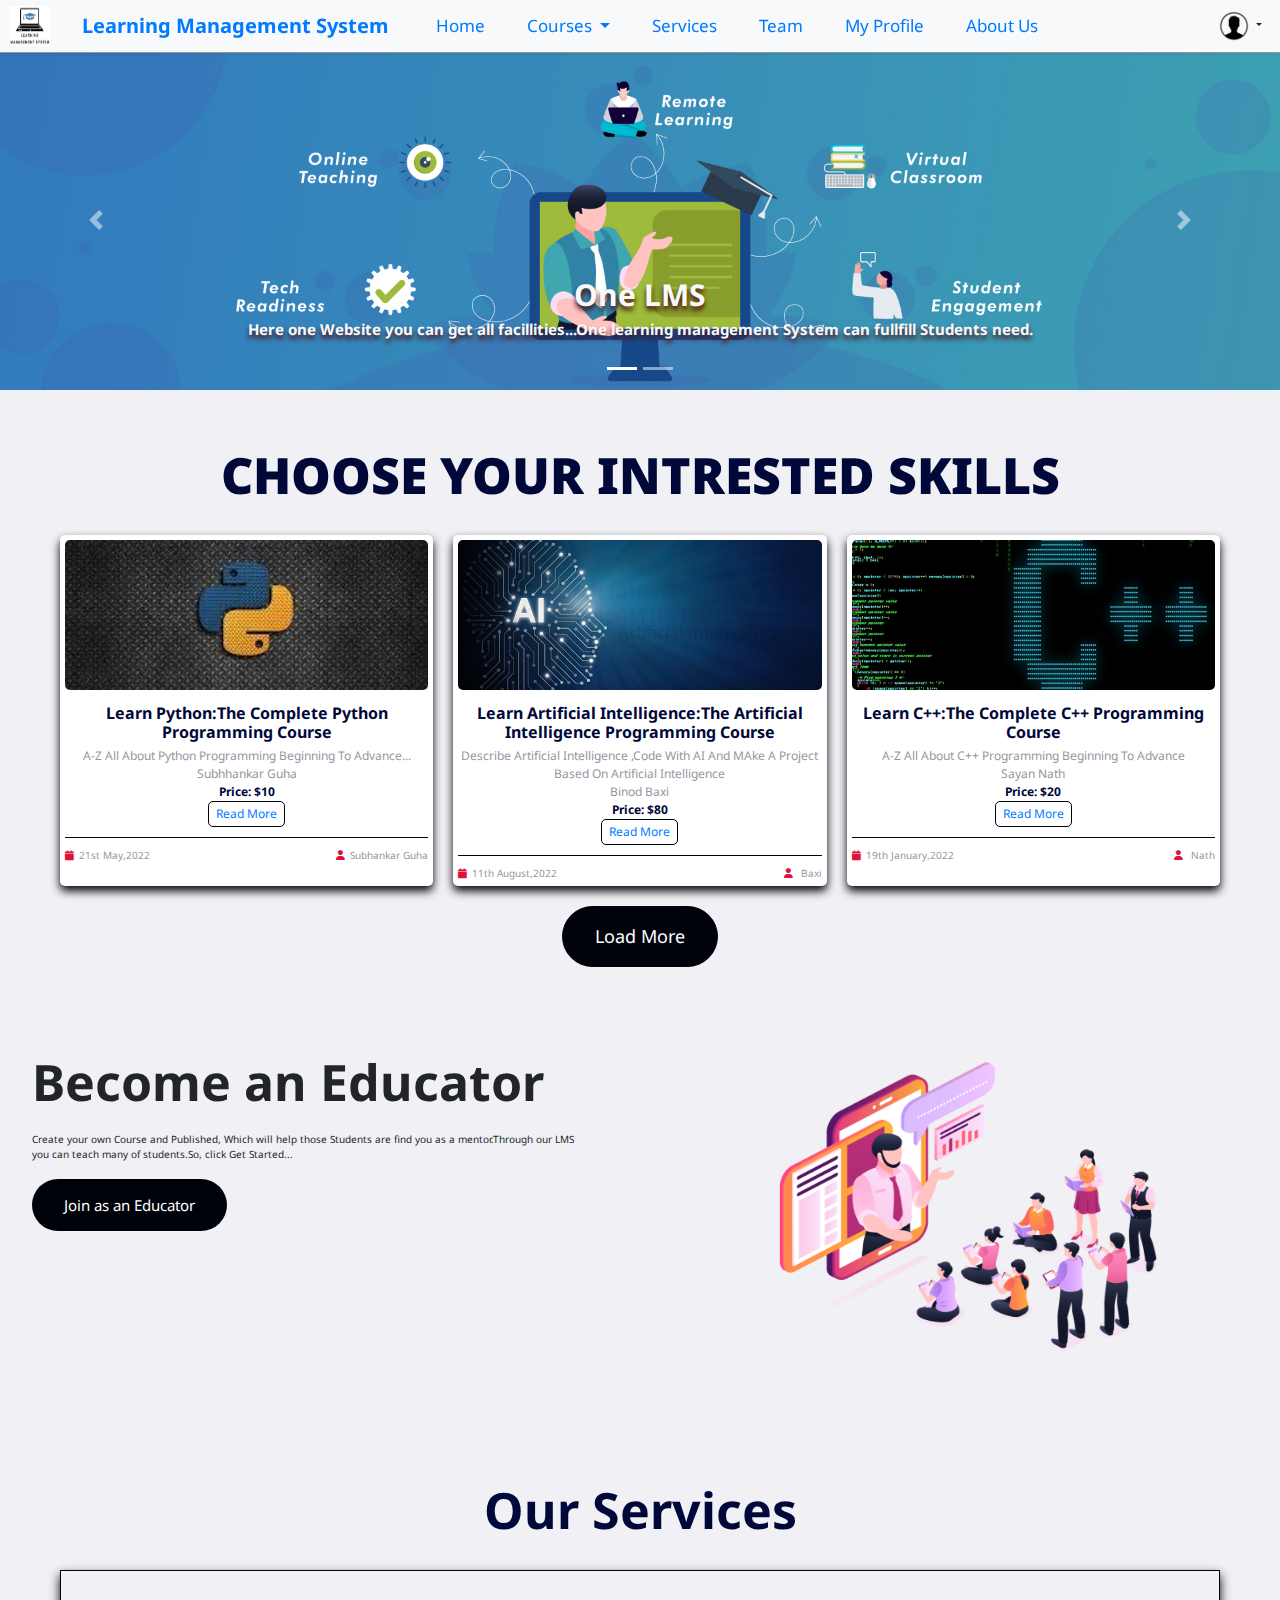
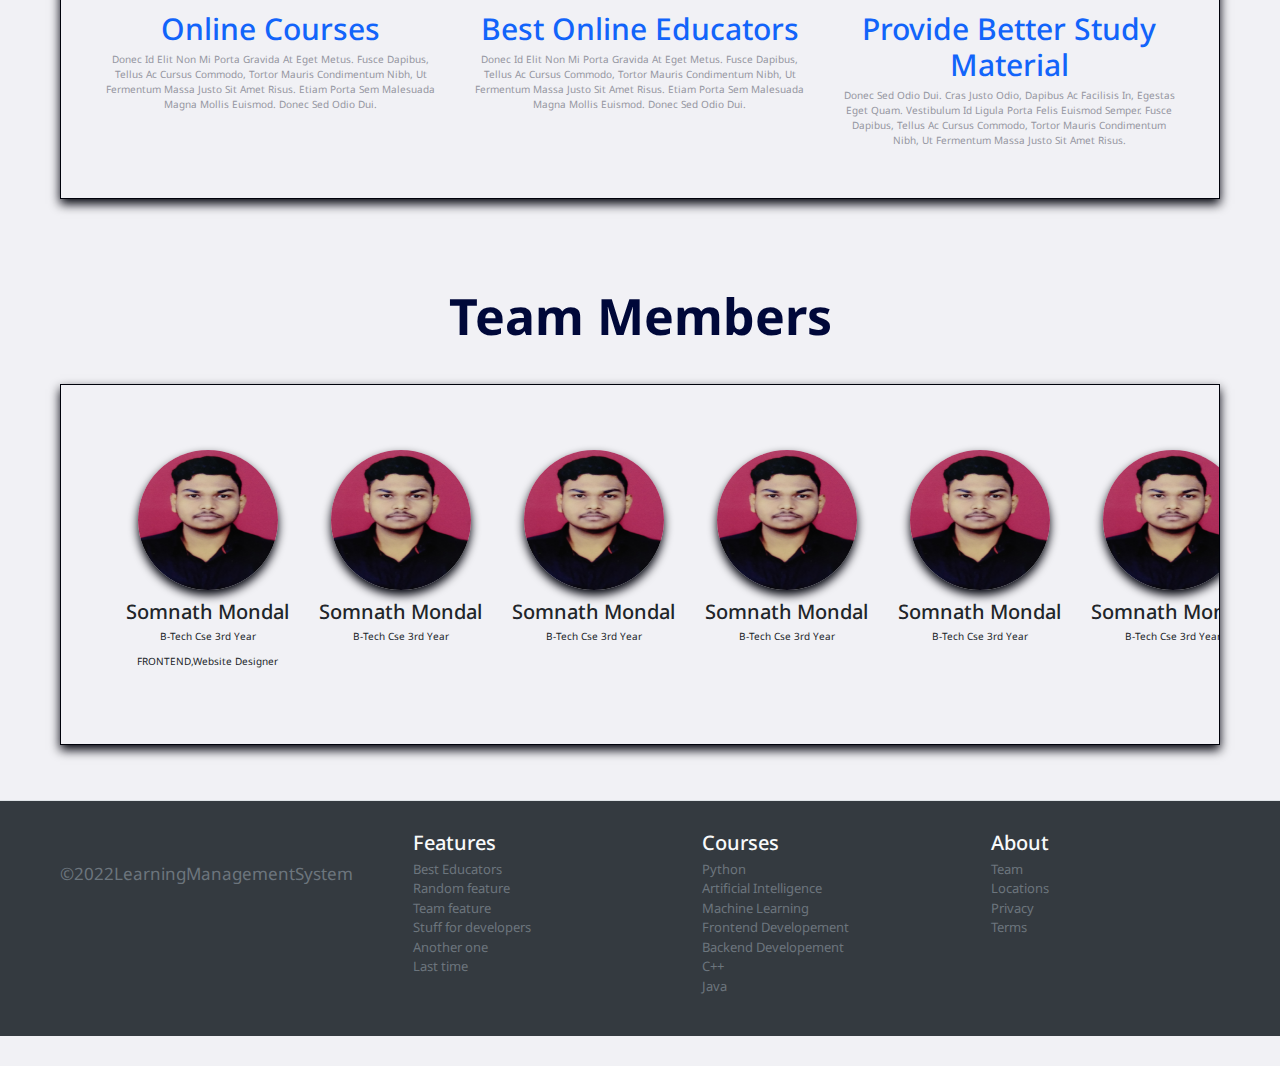
==== Index-H.html @ b43bc8c2 "commit" ====
<!doctype html>
<html lang="en">

<head>
  <!-- Required meta tags -->
  <meta charset="utf-8">
  <meta name="viewport" content="width=device-width, initial-scale=1, shrink-to-fit=no">

  <!-- Bootstrap CSS -->
  <link rel="stylesheet" href="https://cdn.jsdelivr.net/npm/bootstrap@4.4.1/dist/css/bootstrap.min.css"
    integrity="sha384-Vkoo8x4CGsO3+Hhxv8T/Q5PaXtkKtu6ug5TOeNV6gBiFeWPGFN9MuhOf23Q9Ifjh" crossorigin="anonymous">
  <!-- cdnjs font awesome -->
  <link rel="stylesheet" href="https://cdnjs.cloudflare.com/ajax/libs/font-awesome/6.1.2/css/all.min.css">

  <!-- CSS -->
  <link rel="stylesheet" href="CSS_HOME\Style-H.css">
  <title>Online Courses-Learn Everywere | Learning Management System</title>
</head>


<body>
  <header class="header">
    <nav class="navbar navbar-expand-md navbar-dark fixed-top bg-light shadow-sm">
      <img src="Image-H\Learning management system.jpg" alt="Refresh:(" width="40" height="40">
      <a class="navbar-brand text-primary" href="#"><b>Learning Management System</b></a>
      <button class="navbar-toggler collapsed " type="button" data-toggle="collapse" data-target="#navbarCollapse"
        aria-controls="navbarCollapse" aria-expanded="false" aria-label="Toggle navigation">
        <span class="navbar-toggler-icon bg-dark"></span>
      </button>
      <div class="navbar-collapse collapse" id="navbarCollapse">
        <ul class="navbar-nav mr-auto">
          <li class="nav-item ">
            <a class="nav-link text-primary" href="#">Home</a>
          </li>
          <li class="nav-item dropdown">
            <a class="nav-link dropdown-toggle text-primary" href="" id="navbarDropdown" role="button" data-toggle="dropdown" aria-haspopup="true" aria-expanded="false">
              Courses
            </a>
            <div class="dropdown-menu" aria-labelledby="navbarDropdown">
              <a class="dropdown-item" href="python.html">Python</a>
              <a class="dropdown-item" href="#">Artificial Intelligence</a>
              <a class="dropdown-item" href="#">Machine Learning</a>
              <a class="dropdown-item" href="css.html">Frontend Developement</a>
              <a class="dropdown-item" href="#">Backend Developement</a>
              <a class="dropdown-item" href="#">C++</a>
              <a class="dropdown-item" href="#">Java</a>
              <div class="dropdown-divider"></div>
              <a class="dropdown-item" href="#">Redirect Courses</a>
            </div>
          </li>
          <li class="nav-item">
            <a class="nav-link  text-primary" href="#section-service">Services</a>
          </li>
          <li class="nav-item">
            <a class="nav-link text-primary " href="#team">Team</a>
          </li>
          <li class="nav-item">
            <a class="nav-link  text-primary" href="profile.html" target="_blank" >My Profile</a>
          </li>
          <li class="nav-item">
            <a class="nav-link text-primary " href="#">About Us</a>
          </li>
        </ul>
        <div class="btn-group">
          <button type="button" class="btn  dropdown-toggle " data-toggle="dropdown" aria-haspopup="true"
            aria-expanded="false">
            <a class="btn btn-header" href="#" width="100%">
              <img src="Image-H\Person-circle1.png" alt="Refresh|:(" width="30" height="30">
            </a>
          </button>
          <div class="dropdown-menu dropdown-menu-right">
            <button class="dropdown-item" type="button">For Educators</button>
            <button class="dropdown-item" type="button">For Students</button>
          </div>
        </div>
      </div>
    </nav>
  </header>

  <!-- Main Section -->
  <main class="main">
    <div class="section-carousel">
      <div id="carouselExampleCaptions" class="carousel slide" data-ride="carousel">
        <ol class="carousel-indicators">
          <li data-target="#carouselExampleCaptions" data-slide-to="0" class="active"></li>
          <li data-target="#carouselExampleCaptions" data-slide-to="1"></li>
        </ol>
        <div class="carousel-inner">
          <div class="carousel-item active">
            <img src="Image-H\Carousel1.jpg" class="d-block w-100 h-15" alt="Refresh :(">
            <div class="carousel-caption d-none d-md-block text-light">
              <h2><b>One LMS</b></h2>
              <p>Here one Website you can get all facillities...One learning management System can fullfill Students
                need.</p>
            </div>
          </div>
          <div class="carousel-item">
            <img src="Image-H\carousel3.png" class="d-block w-100" alt="Refredsh :(">
            <div class="carousel-caption d-none d-md-block text-light">
              <h2><b>Accessible from Anywere</b></h2>
              <p> Teachers can teach classes with one or more students anywhere and anytime. They can interact with
                students and solve their problems instantly.</p>
            </div>
          </div>
        </div>
        <a class="carousel-control-prev" href="#carouselExampleCaptions" role="button" data-slide="prev">
          <span class="carousel-control-prev-icon" aria-hidden="true"></span>
          <span class="sr-only">Previous</span>
        </a>
        <a class="carousel-control-next" href="#carouselExampleCaptions" role="button" data-slide="next">
          <span class="carousel-control-next-icon" aria-hidden="true"></span>
          <span class="sr-only">Next</span>
        </a>
      </div>
    </div>

    <!-- Course selection -->
    <div class="container" id="Course">
      <h1 class="heading" ><b>CHOOSE YOUR INTRESTED SKILLS</b></h1>
      <div class="box-container">
        <div class="box">
          <div class="image">
            <img src="Image-H\Python programming.jfif" alt="Refresh :(">
          </div>
          <div class="content">
            <h3><b>Learn Python:The complete Python Programming Course</b></h3>
            <p>A-z all about Python Programming Beginning to Advance...</p>
            <p class="teacher">Subhhankar Guha</p>
            <p class="price">Price: $10</p>
            <a href="python.html"  class="btnC">Read More</a>
            <div class="icons">
              <span><i class="fas fa-calendar"></i>21st may,2022</span>
              <span><i class="fas fa-user"> </i>Subhankar Guha</span>
            </div>
          </div>
        </div>
        <div class="box">
          <div class="image">
            <img src="Image-H\AI programming.jpg" alt="Refresh :(">
          </div>
          <div class="content">
            <h3><b>Learn Artificial Intelligence:The Artificial Intelligence Programming Course</b></h3>
            <p>Describe Artificial Intelligence ,Code with AI and MAke a project based on Artificial Intelligence</p>
            <p>Binod Baxi</p>
            <p class="price">Price: $80</p>
            <a href="#" class="btnC">Read More</a>
            <div class="icons">
              <span><i class="fas fa-calendar"></i>11th August,2022</span>
              <span><i class="fas fa-user"></i> Baxi</span>
            </div>
          </div>
        </div>
        <div class="box">
          <div class="image">
            <img src="Image-H\c++ programming.jpg" alt="Refresh :(">
          </div>
          <div class="content">
            <h3><b>Learn C++:The complete C++ Programming Course</b></h3>
            <p>A-z all about C++ Programming Beginning to Advance</p>
            <p>Sayan Nath</p>
            <p class="price">Price: $20</p>
            <a href="html.html"  class="btnC">Read More</a>
            <div class="icons">
              <span><i class="fas fa-calendar"></i>19th January,2022</span>
              <span><i class="fas fa-user"></i> Nath</span>
            </div>
          </div>
        </div>
        <div class="box">
          <div class="image">
            <img src="Image-H\java Programming.jpg" alt="Refresh :(">
          </div>
          <div class="content">
            <h3><b>Learn Java:The complete Java Programming Course</b></h3>
            <p>All Covered Core Java to Advance Java...</p>
            <p class="teacher">Debobroto Gosh</p>
            <p class="price">Price: $50</p>
            <a href="#" class="btnC">Read More</a>
            <div class="icons">
              <span><i class="fas fa-calendar"></i>31st june,2022</span>
              <span><i class="fas fa-user"></i>Debobroto Gosh</span>
            </div>
          </div>
        </div>
        <div class="box">
          <div class="image">
            <img src="Image-H\Machine Learning.jpg" alt="Refresh :(">
          </div>
          <div class="content">
            <h3><b>Learn Machine Learning:The Machine Learning Programming Course</b></h3>
            <p>Describe Machine Larning ,Code with ML and Make a project based on Machine Larning</p>
            <p>Alok Srivastav</p>
            <p class="price">Price: $70</p>
            <a href="#" class="btnC">Read More</a>
            <div class="icons">
              <span><i class="fas fa-calendar"></i>23rd may,2022</span>
              <span><i class="fas fa-user"></i>Alok Srivastav</span>
            </div>
          </div>
        </div>
        <div class="box">
          <div class="image">
            <img src="html.jfif" alt="Refresh :(">
          </div>
          <div class="content">
            <h3><b>Full Course of Html and Css</b></h3>
            <p>Covered HTML and CSS Biginner to adbvance , Make a Project with full frontend....</p>
            <p>Somnath Mondal</p>
            <p class="price">Price: $15</p>
            <a href="css.html"  class="btnC">Read More</a>
            <div class="icons">
              <span><i class="fas fa-calendar"></i>23rd may,2022</span>
              <span><i class="fas fa-user"></i>Somnath Mondal</span>
            </div>
          </div>
        </div>
      </div>
      <div id="load-more">Load More</div>
    </div>

    <!-- Admin Section -->
    <div class="section-admin">
      <section class="section section-hero">
        <div class="containerA grid grid-two-column">
          <div class="hero-data">
            <h1 class="primary-heading"> Become an Educator</h1>
            <p class="para">
              Create your own Course and Published, Which will help those Students are find you as a mentor.Through our
              LMS you can teach many of students.So, click Get Started...
            </p>
            <a href="Admin.html"  class="btnA">Join as an Educator</a>

          </div>
          <!-- Right side hero Section -->
          <div class="hero-image">
            <img src="Image-H\Admiin.png" alt="Refresh :(" class="image">
          </div>
        </div>
      </section>
    </div>

    <!-- Service Section -->
    <div id="section-service">
      <section class="service">
        <div class="container">
          <div class="headingS">
            <h1><b>Our Services</b></h1>
          </div>
          <div class="bodyS">
            <div class="row">
              <div class="col-md-4">
                <h2>Online Courses</h2>
                <p>Donec id elit non mi porta gravida at eget metus. Fusce dapibus, tellus ac cursus commodo, tortor
                  mauris condimentum nibh, ut fermentum massa justo sit amet risus. Etiam porta sem malesuada magna
                  mollis euismod. Donec sed odio dui. </p>
                
              </div>
              <div class="col-md-4">
                <h2>Best Online Educators</h2>
                <p>Donec id elit non mi porta gravida at eget metus. Fusce dapibus, tellus ac cursus commodo, tortor
                  mauris condimentum nibh, ut fermentum massa justo sit amet risus. Etiam porta sem malesuada magna
                  mollis euismod. Donec sed odio dui. </p>
                
              </div>
              <div class="col-md-4">
                <h2>Provide Better Study material</h2>
                <p>Donec sed odio dui. Cras justo odio, dapibus ac facilisis in, egestas eget quam. Vestibulum id ligula
                  porta felis euismod semper. Fusce dapibus, tellus ac cursus commodo, tortor mauris condimentum nibh,
                  ut fermentum massa justo sit amet risus.</p>
                
              </div>
            </div>
          </div>
        </div>
      </section>
    </div>
    <!-- Team Section -->
    <div id="team">
      <section class="Team-section">
        <div class="container">
          <div class="heading">Team Members</div>
          <div class="bodyS">
            <div class="containerTS">
              <!-- Three columns of text below the carousel -->
              <div class="slide-containerTS">
                  <div class="slide-content">
                    <img src="Image-H\IMG_20220806_143237.jpg" alt="Refresh :("
                      class="bd-placeholder-img rounded-circle" width="140" height="140">
                    <rect width="100%" height="100%" fill="#777"></rect>
                    <h2>Somnath Mondal</h2>
                    <p>B-tech Cse 3rd year</p>
                    <p>fRONTEND,Website Designer</p>
                  </div>
                  
                  <div class="slide-content">
                    <img src="Image-H\IMG_20220806_143237.jpg" alt="Refresh :("
                      class="bd-placeholder-img rounded-circle" width="140" height="140">
                    <rect width="100%" height="100%" fill="#777"></rect>
                    <h2>Somnath Mondal</h2>
                    <p>B-tech Cse 3rd year</p>
                  </div>
                  
                  <div class="slide-content">
                    <img src="Image-H\IMG_20220806_143237.jpg" alt="Refresh :("
                      class="bd-placeholder-img rounded-circle" width="140" height="140">
                    <rect width="100%" height="100%" fill="#777"></rect>
                    <h2>Somnath Mondal</h2>
                    <p>B-tech Cse 3rd year</p>
                  </div>
                  
                  <div class="slide-content">
                    <img src="Image-H\IMG_20220806_143237.jpg" alt="Refresh :("
                      class="bd-placeholder-img rounded-circle" width="140" height="140">
                    <rect width="100%" height="100%" fill="#777"></rect>
                    <h2>Somnath Mondal</h2>
                    <p>B-tech Cse 3rd year</p>
                  </div>
                  
                  <div class="slide-content">
                    <img src="Image-H\IMG_20220806_143237.jpg" alt="Refresh :("
                      class="bd-placeholder-img rounded-circle" width="140" height="140">
                    <rect width="100%" height="100%" fill="#777"></rect>
                    <h2>Somnath Mondal</h2>
                    <p>B-tech Cse 3rd year</p>
                  </div>
                  
                  <div class="slide-content">
                    <img src="Image-H\IMG_20220806_143237.jpg" alt="Refresh :("
                      class="bd-placeholder-img rounded-circle" width="140" height="140">
                    <rect width="100%" height="100%" fill="#777"></rect>
                    <h2>Somnath Mondal</h2>
                    <p>B-tech Cse 3rd year</p>
                  </div>
                  
                  <div class="slide-content">
                    <img src="Image-H\IMG_20220806_143237.jpg" alt="Refresh :("
                      class="bd-placeholder-img rounded-circle" width="140" height="140">
                    <rect width="100%" height="100%" fill="#777"></rect>
                    <h2>Somnath Mondal</h2>
                    <p>B-tech Cse 3rd year</p>
                  </div>
                  
                  <div class="slide-content">
                    <img src="Image-H\IMG_20220806_143237.jpg" alt="Refresh :("
                      class="bd-placeholder-img rounded-circle" width="140" height="140">
                    <rect width="100%" height="100%" fill="#777"></rect>
                    <h2>Somnath Mondal</h2>
                    <p>B-tech Cse 3rd year</p>
                  </div>
                  
                  <div class="slide-content">
                    <img src="Image-H\IMG_20220806_143237.jpg" alt="Refresh :("
                      class="bd-placeholder-img rounded-circle" width="140" height="140">
                    <rect width="100%" height="100%" fill="#777"></rect>
                    <h2>Somnath Mondal</h2>
                    <p>B-tech Cse 3rd year</p>
                  </div>
                  
                  <div class="slide-content">
                    <img src="Image-H\IMG_20220806_143237.jpg" alt="Refresh :("
                      class="bd-placeholder-img rounded-circle" width="140" height="140">
                    <rect width="100%" height="100%" fill="#777"></rect>
                    <h2>Somnath Mondal</h2>
                    <p>B-tech Cse 3rd year</p>
                  </div>
                  
                  <div class="slide-content">
                    <img src="Image-H\IMG_20220806_143237.jpg" alt="Refresh :("
                      class="bd-placeholder-img rounded-circle" width="140" height="140">
                    <rect width="100%" height="100%" fill="#777"></rect>
                    <h2>Somnath Mondal</h2>
                    <p>B-tech Cse 3rd year</p>
                  </div>
                  
                </div>

              </div>
            </div>
          </div>
        </div>
    </div>
    </section>
    </div>
  </main>
  <!-- Footer Section -->
  <footer class="pt-4 my-md-5 pt-md-5 border-top bg-dark">
    <div class="row">
      <div class="col-12 col-md">
        <small class="d-block mb-3 p-5 text-muted">©2022LearningManagementSystem</small>
      </div>
      <div class="col-6 col-md">
        <h5 class="text-light">Features</h5>
        <ul class="list-unstyled text-small">
          <li><a class="text-muted" href="#">Best Educators</a></li>
          <li><a class="text-muted" href="#">Random feature</a></li>
          <li><a class="text-muted" href="#">Team feature</a></li>
          <li><a class="text-muted" href="#">Stuff for developers</a></li>
          <li><a class="text-muted" href="#">Another one</a></li>
          <li><a class="text-muted" href="#">Last time</a></li>
        </ul>
      </div>
      <div class="col-6 col-md">
        <h5 class="text-light">Courses</h5>
        <ul class="list-unstyled text-small">
          <li><a class="text-muted" href="#">Python</a></li>
          <li><a class="text-muted" href="#">Artificial Intelligence</a></li>
          <li><a class="text-muted" href="#">Machine Learning</a></li>
          <li><a class="text-muted" href="#">Frontend Developement</a></li>
          <li><a class="text-muted" href="#">Backend Developement</a></li>
          <li><a class="text-muted" href="#">C++</a></li>
          <li><a class="text-muted" href="#">Java</a></li>
        </ul>
      </div>
      <div class="col-6 col-md">
        <h5 class="text-light">About</h5>
        <ul class="list-unstyled text-small">
          <li><a class="text-muted" href="#">Team</a></li>
          <li><a class="text-muted" href="#">Locations</a></li>
          <li><a class="text-muted" href="#">Privacy</a></li>
          <li><a class="text-muted" href="#">Terms</a></li>
        </ul>
      </div>
    </div>
  </footer>

  <script src="index.js"></script>
  <!-- Optional JavaScript -->
  <!-- jQuery first, then Popper.js, then Bootstrap JS -->
  <script src="https://code.jquery.com/jquery-3.4.1.slim.min.js"
    integrity="sha384-J6qa4849blE2+poT4WnyKhv5vZF5SrPo0iEjwBvKU7imGFAV0wwj1yYfoRSJoZ+n"
    crossorigin="anonymous"></script>
  <script src="https://cdn.jsdelivr.net/npm/popper.js@1.16.0/dist/umd/popper.min.js"
    integrity="sha384-Q6E9RHvbIyZFJoft+2mJbHaEWldlvI9IOYy5n3zV9zzTtmI3UksdQRVvoxMfooAo"
    crossorigin="anonymous"></script>
  <script src="https://cdn.jsdelivr.net/npm/bootstrap@4.4.1/dist/js/bootstrap.min.js"
    integrity="sha384-wfSDF2E50Y2D1uUdj0O3uMBJnjuUD4Ih7YwaYd1iqfktj0Uod8GCExl3Og8ifwB6"
    crossorigin="anonymous"></script>
</body>

</html>
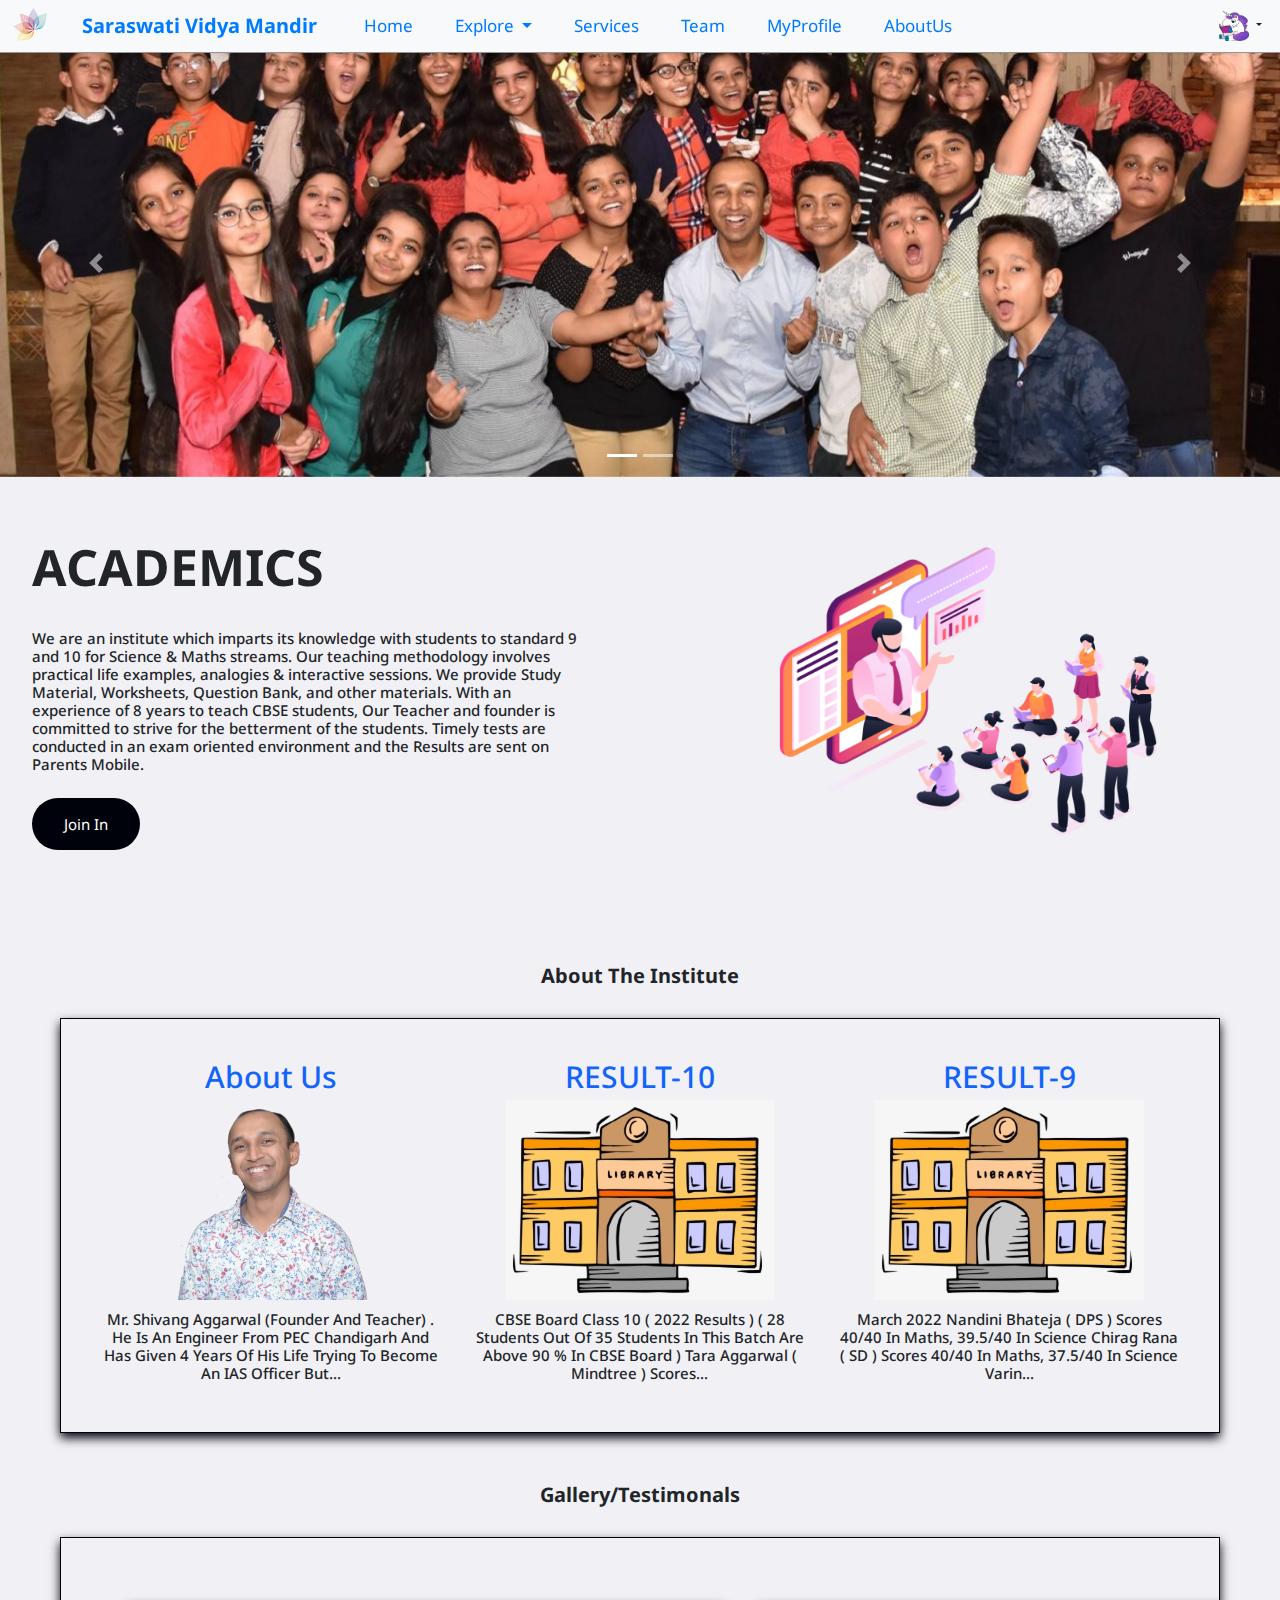
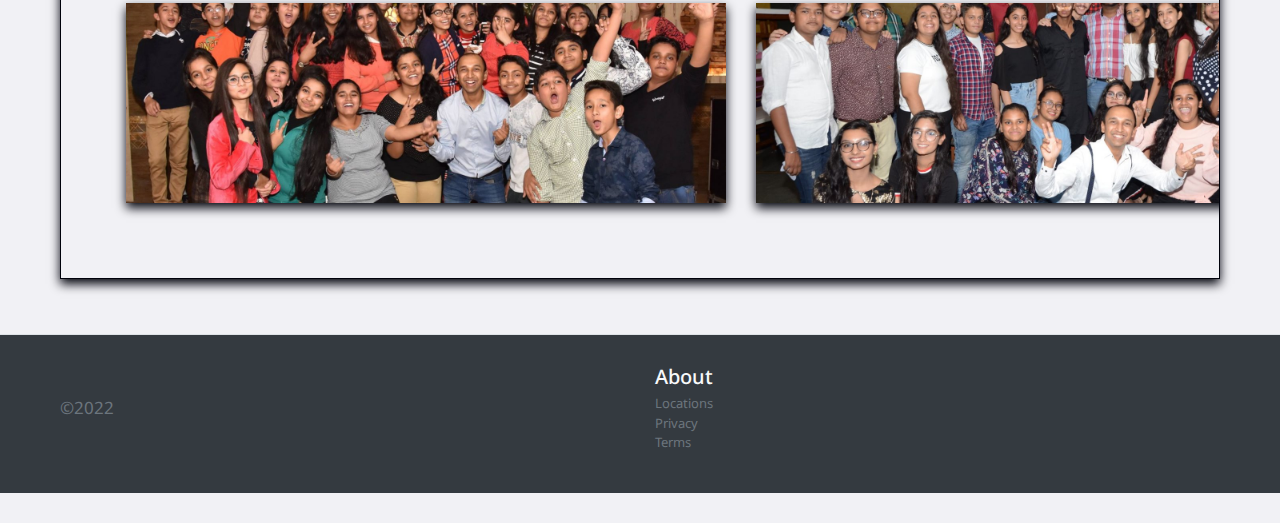
==== commit 81a5806a: "commit" ====
--- a/Index-H.html
+++ b/Index-H.html
@@ -21,8 +21,8 @@
 <body>
   <header class="header">
     <nav class="navbar navbar-expand-md navbar-dark fixed-top bg-light shadow-sm">
-      <img src="Image-H\Learning management system.jpg" alt="Refresh:(" width="40" height="40">
-      <a class="navbar-brand text-primary" href="#"><b>Learning Management System</b></a>
+      <img src="Image-H\pngwing.com.png" alt="Refresh:(" width="40" height="40">
+      <a class="navbar-brand text-primary" href="#"><b>Saraswati Vidya Mandir</b></a>
       <button class="navbar-toggler collapsed " type="button" data-toggle="collapse" data-target="#navbarCollapse"
         aria-controls="navbarCollapse" aria-expanded="false" aria-label="Toggle navigation">
         <span class="navbar-toggler-icon bg-dark"></span>
@@ -34,18 +34,13 @@
           </li>
           <li class="nav-item dropdown">
             <a class="nav-link dropdown-toggle text-primary" href="" id="navbarDropdown" role="button" data-toggle="dropdown" aria-haspopup="true" aria-expanded="false">
-              Courses
+             Explore
             </a>
             <div class="dropdown-menu" aria-labelledby="navbarDropdown">
-              <a class="dropdown-item" href="python.html">Python</a>
-              <a class="dropdown-item" href="#">Artificial Intelligence</a>
-              <a class="dropdown-item" href="#">Machine Learning</a>
-              <a class="dropdown-item" href="css.html">Frontend Developement</a>
-              <a class="dropdown-item" href="#">Backend Developement</a>
-              <a class="dropdown-item" href="#">C++</a>
-              <a class="dropdown-item" href="#">Java</a>
-              <div class="dropdown-divider"></div>
-              <a class="dropdown-item" href="#">Redirect Courses</a>
+              <a class="dropdown-item" href="#">RESULT-10</a>
+              <a class="dropdown-item" href="#">ACADEMICS</a>
+              <a class="dropdown-item" href="#">ACHIEVEMENTS</a>
+              <a class="dropdown-item" href="">GALLERY</a>
             </div>
           </li>
           <li class="nav-item">
@@ -55,22 +50,22 @@
             <a class="nav-link text-primary " href="#team">Team</a>
           </li>
           <li class="nav-item">
-            <a class="nav-link  text-primary" href="profile.html" target="_blank" >My Profile</a>
-          </li>
-          <li class="nav-item">
-            <a class="nav-link text-primary " href="#">About Us</a>
+            <a class="nav-link  text-primary" href="profile.html" target="_blank" >MyProfile</a>
+          </li>
+          <li class="nav-item">
+            <a class="nav-link text-primary " href="#">AboutUs</a>
           </li>
         </ul>
         <div class="btn-group">
           <button type="button" class="btn  dropdown-toggle " data-toggle="dropdown" aria-haspopup="true"
             aria-expanded="false">
             <a class="btn btn-header" href="#" width="100%">
-              <img src="Image-H\Person-circle1.png" alt="Refresh|:(" width="30" height="30">
+              <img src="Image-H\pngfind.com-cartoon-books-png-3943352.png" alt="Refresh|:(" width="30" height="30">
             </a>
           </button>
           <div class="dropdown-menu dropdown-menu-right">
-            <button class="dropdown-item" type="button">For Educators</button>
-            <button class="dropdown-item" type="button">For Students</button>
+            <button class="dropdown-item" type="button"></button>
+            <button class="dropdown-item" type="button"></button>
           </div>
         </div>
       </div>
@@ -87,19 +82,13 @@
         </ol>
         <div class="carousel-inner">
           <div class="carousel-item active">
-            <img src="Image-H\Carousel1.jpg" class="d-block w-100 h-15" alt="Refresh :(">
+            <img src="Image-H\23593407_1176341855831508_3741334932687237506_o1-e1568788342664-1500x500.jpg" class="d-block w-100 h-15" alt="Refresh :(">
             <div class="carousel-caption d-none d-md-block text-light">
-              <h2><b>One LMS</b></h2>
-              <p>Here one Website you can get all facillities...One learning management System can fullfill Students
-                need.</p>
             </div>
           </div>
           <div class="carousel-item">
-            <img src="Image-H\carousel3.png" class="d-block w-100" alt="Refredsh :(">
+            <img src="Image-H\71497629_1705933706205651_8002169786421215232_o-1500x500.jpg" class="d-block w-100" alt="Refredsh :(">
             <div class="carousel-caption d-none d-md-block text-light">
-              <h2><b>Accessible from Anywere</b></h2>
-              <p> Teachers can teach classes with one or more students anywhere and anytime. They can interact with
-                students and solve their problems instantly.</p>
             </div>
           </div>
         </div>
@@ -115,120 +104,21 @@
     </div>
 
     <!-- Course selection -->
-    <div class="container" id="Course">
-      <h1 class="heading" ><b>CHOOSE YOUR INTRESTED SKILLS</b></h1>
-      <div class="box-container">
-        <div class="box">
-          <div class="image">
-            <img src="Image-H\Python programming.jfif" alt="Refresh :(">
-          </div>
-          <div class="content">
-            <h3><b>Learn Python:The complete Python Programming Course</b></h3>
-            <p>A-z all about Python Programming Beginning to Advance...</p>
-            <p class="teacher">Subhhankar Guha</p>
-            <p class="price">Price: $10</p>
-            <a href="python.html"  class="btnC">Read More</a>
-            <div class="icons">
-              <span><i class="fas fa-calendar"></i>21st may,2022</span>
-              <span><i class="fas fa-user"> </i>Subhankar Guha</span>
-            </div>
-          </div>
-        </div>
-        <div class="box">
-          <div class="image">
-            <img src="Image-H\AI programming.jpg" alt="Refresh :(">
-          </div>
-          <div class="content">
-            <h3><b>Learn Artificial Intelligence:The Artificial Intelligence Programming Course</b></h3>
-            <p>Describe Artificial Intelligence ,Code with AI and MAke a project based on Artificial Intelligence</p>
-            <p>Binod Baxi</p>
-            <p class="price">Price: $80</p>
-            <a href="#" class="btnC">Read More</a>
-            <div class="icons">
-              <span><i class="fas fa-calendar"></i>11th August,2022</span>
-              <span><i class="fas fa-user"></i> Baxi</span>
-            </div>
-          </div>
-        </div>
-        <div class="box">
-          <div class="image">
-            <img src="Image-H\c++ programming.jpg" alt="Refresh :(">
-          </div>
-          <div class="content">
-            <h3><b>Learn C++:The complete C++ Programming Course</b></h3>
-            <p>A-z all about C++ Programming Beginning to Advance</p>
-            <p>Sayan Nath</p>
-            <p class="price">Price: $20</p>
-            <a href="html.html"  class="btnC">Read More</a>
-            <div class="icons">
-              <span><i class="fas fa-calendar"></i>19th January,2022</span>
-              <span><i class="fas fa-user"></i> Nath</span>
-            </div>
-          </div>
-        </div>
-        <div class="box">
-          <div class="image">
-            <img src="Image-H\java Programming.jpg" alt="Refresh :(">
-          </div>
-          <div class="content">
-            <h3><b>Learn Java:The complete Java Programming Course</b></h3>
-            <p>All Covered Core Java to Advance Java...</p>
-            <p class="teacher">Debobroto Gosh</p>
-            <p class="price">Price: $50</p>
-            <a href="#" class="btnC">Read More</a>
-            <div class="icons">
-              <span><i class="fas fa-calendar"></i>31st june,2022</span>
-              <span><i class="fas fa-user"></i>Debobroto Gosh</span>
-            </div>
-          </div>
-        </div>
-        <div class="box">
-          <div class="image">
-            <img src="Image-H\Machine Learning.jpg" alt="Refresh :(">
-          </div>
-          <div class="content">
-            <h3><b>Learn Machine Learning:The Machine Learning Programming Course</b></h3>
-            <p>Describe Machine Larning ,Code with ML and Make a project based on Machine Larning</p>
-            <p>Alok Srivastav</p>
-            <p class="price">Price: $70</p>
-            <a href="#" class="btnC">Read More</a>
-            <div class="icons">
-              <span><i class="fas fa-calendar"></i>23rd may,2022</span>
-              <span><i class="fas fa-user"></i>Alok Srivastav</span>
-            </div>
-          </div>
-        </div>
-        <div class="box">
-          <div class="image">
-            <img src="html.jfif" alt="Refresh :(">
-          </div>
-          <div class="content">
-            <h3><b>Full Course of Html and Css</b></h3>
-            <p>Covered HTML and CSS Biginner to adbvance , Make a Project with full frontend....</p>
-            <p>Somnath Mondal</p>
-            <p class="price">Price: $15</p>
-            <a href="css.html"  class="btnC">Read More</a>
-            <div class="icons">
-              <span><i class="fas fa-calendar"></i>23rd may,2022</span>
-              <span><i class="fas fa-user"></i>Somnath Mondal</span>
-            </div>
-          </div>
-        </div>
-      </div>
-      <div id="load-more">Load More</div>
-    </div>
-
+    
     <!-- Admin Section -->
-    <div class="section-admin">
+    <div class="section-admin" style="background-image: url("")">
       <section class="section section-hero">
         <div class="containerA grid grid-two-column">
           <div class="hero-data">
-            <h1 class="primary-heading"> Become an Educator</h1>
-            <p class="para">
-              Create your own Course and Published, Which will help those Students are find you as a mentor.Through our
-              LMS you can teach many of students.So, click Get Started...
-            </p>
-            <a href="Admin.html"  class="btnA">Join as an Educator</a>
+            <h1 class="primary-heading">ACADEMICS</h1>
+            <p class="para"><h4>
+              
+              We are an institute which imparts its knowledge with students to standard 9 and 10 for Science & Maths streams. Our teaching methodology involves practical life examples, analogies & interactive sessions. We provide Study Material, Worksheets, Question Bank, and other materials.
+
+              With an experience of 8 years to teach CBSE students, Our Teacher and founder is committed to strive for the betterment of the students. Timely tests are conducted in an exam oriented environment and the Results are sent on Parents Mobile.
+            </h4></p>
+            <br><br>
+            <a href=""  class="btnA">Join In</a>
 
           </div>
           <!-- Right side hero Section -->
@@ -244,29 +134,24 @@
       <section class="service">
         <div class="container">
           <div class="headingS">
-            <h1><b>Our Services</b></h1>
+            <h2><b>About the Institute</b></h2>
           </div>
           <div class="bodyS">
             <div class="row">
               <div class="col-md-4">
-                <h2>Online Courses</h2>
-                <p>Donec id elit non mi porta gravida at eget metus. Fusce dapibus, tellus ac cursus commodo, tortor
-                  mauris condimentum nibh, ut fermentum massa justo sit amet risus. Etiam porta sem malesuada magna
-                  mollis euismod. Donec sed odio dui. </p>
-                
+                
+              <h2>About Us</h2>
+                
+                <p> <img src="Image-H\MDS_0380-removebg-preview-e1568789260980.png" alt="Warning!" height="200px"> <h4>Mr. Shivang Aggarwal (Founder and Teacher)  . He is an Engineer from PEC Chandigarh and has given 4 years of his life trying to become an IAS Officer but... </h4></p>
               </div>
               <div class="col-md-4">
-                <h2>Best Online Educators</h2>
-                <p>Donec id elit non mi porta gravida at eget metus. Fusce dapibus, tellus ac cursus commodo, tortor
-                  mauris condimentum nibh, ut fermentum massa justo sit amet risus. Etiam porta sem malesuada magna
-                  mollis euismod. Donec sed odio dui. </p>
+                <h2>RESULT-10</h2>
+                <p><img src="Image-H\2-26836_clip-art-clip-art-library-building-library-building.png" alt="Warning!" height="200px"><br><h4>CBSE Board Class 10 ( 2022 Results ) ( 28 Students out of 35 Students in this Batch are above 90 % in CBSE Board ) Tara Aggarwal ( Mindtree ) Scores... </h4></p>
                 
               </div>
               <div class="col-md-4">
-                <h2>Provide Better Study material</h2>
-                <p>Donec sed odio dui. Cras justo odio, dapibus ac facilisis in, egestas eget quam. Vestibulum id ligula
-                  porta felis euismod semper. Fusce dapibus, tellus ac cursus commodo, tortor mauris condimentum nibh,
-                  ut fermentum massa justo sit amet risus.</p>
+                <h2>RESULT-9</h2>
+                <p><img src="Image-H\2-26836_clip-art-clip-art-library-building-library-building.png" alt="Warning!" height="200px"><br><h4>March 2022  Nandini Bhateja ( DPS ) Scores 40/40 in Maths, 39.5/40 in Science Chirag Rana ( SD )            Scores 40/40 in Maths, 37.5/40 in Science Varin...</h4></p>
                 
               </div>
             </div>
@@ -278,98 +163,33 @@
     <div id="team">
       <section class="Team-section">
         <div class="container">
-          <div class="heading">Team Members</div>
+          <h2><b>Gallery/Testimonals</b></h2>
           <div class="bodyS">
             <div class="containerTS">
               <!-- Three columns of text below the carousel -->
               <div class="slide-containerTS">
-                  <div class="slide-content">
-                    <img src="Image-H\IMG_20220806_143237.jpg" alt="Refresh :("
-                      class="bd-placeholder-img rounded-circle" width="140" height="140">
-                    <rect width="100%" height="100%" fill="#777"></rect>
-                    <h2>Somnath Mondal</h2>
-                    <p>B-tech Cse 3rd year</p>
-                    <p>fRONTEND,Website Designer</p>
-                  </div>
-                  
-                  <div class="slide-content">
-                    <img src="Image-H\IMG_20220806_143237.jpg" alt="Refresh :("
-                      class="bd-placeholder-img rounded-circle" width="140" height="140">
-                    <rect width="100%" height="100%" fill="#777"></rect>
-                    <h2>Somnath Mondal</h2>
-                    <p>B-tech Cse 3rd year</p>
-                  </div>
-                  
-                  <div class="slide-content">
-                    <img src="Image-H\IMG_20220806_143237.jpg" alt="Refresh :("
-                      class="bd-placeholder-img rounded-circle" width="140" height="140">
-                    <rect width="100%" height="100%" fill="#777"></rect>
-                    <h2>Somnath Mondal</h2>
-                    <p>B-tech Cse 3rd year</p>
-                  </div>
-                  
-                  <div class="slide-content">
-                    <img src="Image-H\IMG_20220806_143237.jpg" alt="Refresh :("
-                      class="bd-placeholder-img rounded-circle" width="140" height="140">
-                    <rect width="100%" height="100%" fill="#777"></rect>
-                    <h2>Somnath Mondal</h2>
-                    <p>B-tech Cse 3rd year</p>
-                  </div>
-                  
-                  <div class="slide-content">
-                    <img src="Image-H\IMG_20220806_143237.jpg" alt="Refresh :("
-                      class="bd-placeholder-img rounded-circle" width="140" height="140">
-                    <rect width="100%" height="100%" fill="#777"></rect>
-                    <h2>Somnath Mondal</h2>
-                    <p>B-tech Cse 3rd year</p>
-                  </div>
-                  
-                  <div class="slide-content">
-                    <img src="Image-H\IMG_20220806_143237.jpg" alt="Refresh :("
-                      class="bd-placeholder-img rounded-circle" width="140" height="140">
-                    <rect width="100%" height="100%" fill="#777"></rect>
-                    <h2>Somnath Mondal</h2>
-                    <p>B-tech Cse 3rd year</p>
-                  </div>
-                  
-                  <div class="slide-content">
-                    <img src="Image-H\IMG_20220806_143237.jpg" alt="Refresh :("
-                      class="bd-placeholder-img rounded-circle" width="140" height="140">
-                    <rect width="100%" height="100%" fill="#777"></rect>
-                    <h2>Somnath Mondal</h2>
-                    <p>B-tech Cse 3rd year</p>
-                  </div>
-                  
-                  <div class="slide-content">
-                    <img src="Image-H\IMG_20220806_143237.jpg" alt="Refresh :("
-                      class="bd-placeholder-img rounded-circle" width="140" height="140">
-                    <rect width="100%" height="100%" fill="#777"></rect>
-                    <h2>Somnath Mondal</h2>
-                    <p>B-tech Cse 3rd year</p>
-                  </div>
-                  
-                  <div class="slide-content">
-                    <img src="Image-H\IMG_20220806_143237.jpg" alt="Refresh :("
-                      class="bd-placeholder-img rounded-circle" width="140" height="140">
-                    <rect width="100%" height="100%" fill="#777"></rect>
-                    <h2>Somnath Mondal</h2>
-                    <p>B-tech Cse 3rd year</p>
-                  </div>
-                  
-                  <div class="slide-content">
-                    <img src="Image-H\IMG_20220806_143237.jpg" alt="Refresh :("
-                      class="bd-placeholder-img rounded-circle" width="140" height="140">
-                    <rect width="100%" height="100%" fill="#777"></rect>
-                    <h2>Somnath Mondal</h2>
-                    <p>B-tech Cse 3rd year</p>
-                  </div>
-                  
-                  <div class="slide-content">
-                    <img src="Image-H\IMG_20220806_143237.jpg" alt="Refresh :("
-                      class="bd-placeholder-img rounded-circle" width="140" height="140">
-                    <rect width="100%" height="100%" fill="#777"></rect>
-                    <h2>Somnath Mondal</h2>
-                    <p>B-tech Cse 3rd year</p>
+                  
+                  
+                  
+                  
+                  <div class="slide-content">
+                    <img src="Image-H\23593407_1176341855831508_3741334932687237506_o1-e1568788342664-1500x500.jpg" height="200px" alt="Refresh :("
+                      >
+                  </div>
+                  
+                  <div class="slide-content">
+                    <img src="Image-H\71497629_1705933706205651_8002169786421215232_o-1500x500.jpg" height="200px" alt="Refresh :("
+                      >
+                  </div>
+                  
+                  <div class="slide-content">
+                    <img src="Image-H\71890795_1705880562877632_5515658088843051008_o.jpg" height="200px" alt="Refresh :("
+                      >
+                  </div>
+                  
+                  <div class="slide-content">
+                    <img src="Image-H\78112751_1750657651733256_3094103485239525376_o.jpg" height="200px" alt="Refresh :("
+                      >
                   </div>
                   
                 </div>
@@ -386,35 +206,12 @@
   <footer class="pt-4 my-md-5 pt-md-5 border-top bg-dark">
     <div class="row">
       <div class="col-12 col-md">
-        <small class="d-block mb-3 p-5 text-muted">©2022LearningManagementSystem</small>
-      </div>
-      <div class="col-6 col-md">
-        <h5 class="text-light">Features</h5>
-        <ul class="list-unstyled text-small">
-          <li><a class="text-muted" href="#">Best Educators</a></li>
-          <li><a class="text-muted" href="#">Random feature</a></li>
-          <li><a class="text-muted" href="#">Team feature</a></li>
-          <li><a class="text-muted" href="#">Stuff for developers</a></li>
-          <li><a class="text-muted" href="#">Another one</a></li>
-          <li><a class="text-muted" href="#">Last time</a></li>
-        </ul>
-      </div>
-      <div class="col-6 col-md">
-        <h5 class="text-light">Courses</h5>
-        <ul class="list-unstyled text-small">
-          <li><a class="text-muted" href="#">Python</a></li>
-          <li><a class="text-muted" href="#">Artificial Intelligence</a></li>
-          <li><a class="text-muted" href="#">Machine Learning</a></li>
-          <li><a class="text-muted" href="#">Frontend Developement</a></li>
-          <li><a class="text-muted" href="#">Backend Developement</a></li>
-          <li><a class="text-muted" href="#">C++</a></li>
-          <li><a class="text-muted" href="#">Java</a></li>
-        </ul>
-      </div>
+        <small class="d-block mb-3 p-5 text-muted">©2022</small>
+      </div>
+      
       <div class="col-6 col-md">
         <h5 class="text-light">About</h5>
         <ul class="list-unstyled text-small">
-          <li><a class="text-muted" href="#">Team</a></li>
           <li><a class="text-muted" href="#">Locations</a></li>
           <li><a class="text-muted" href="#">Privacy</a></li>
           <li><a class="text-muted" href="#">Terms</a></li>
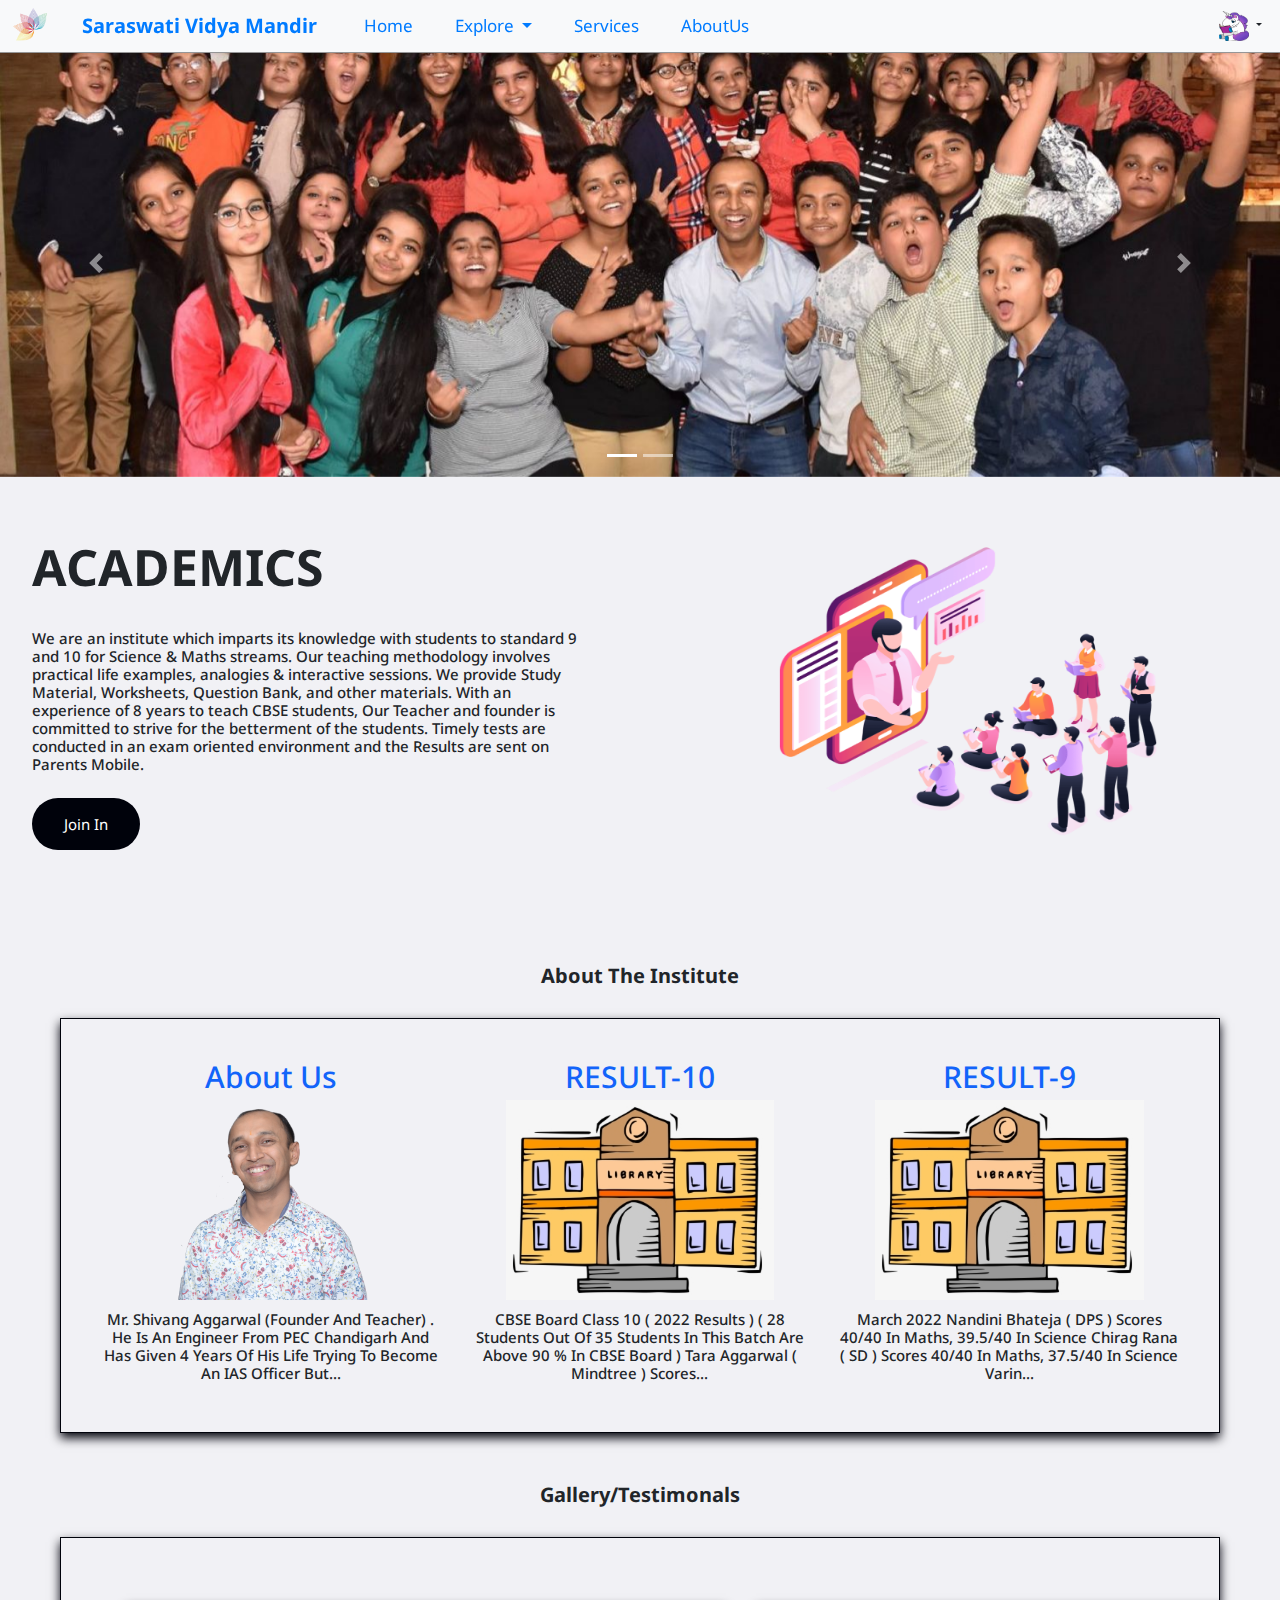
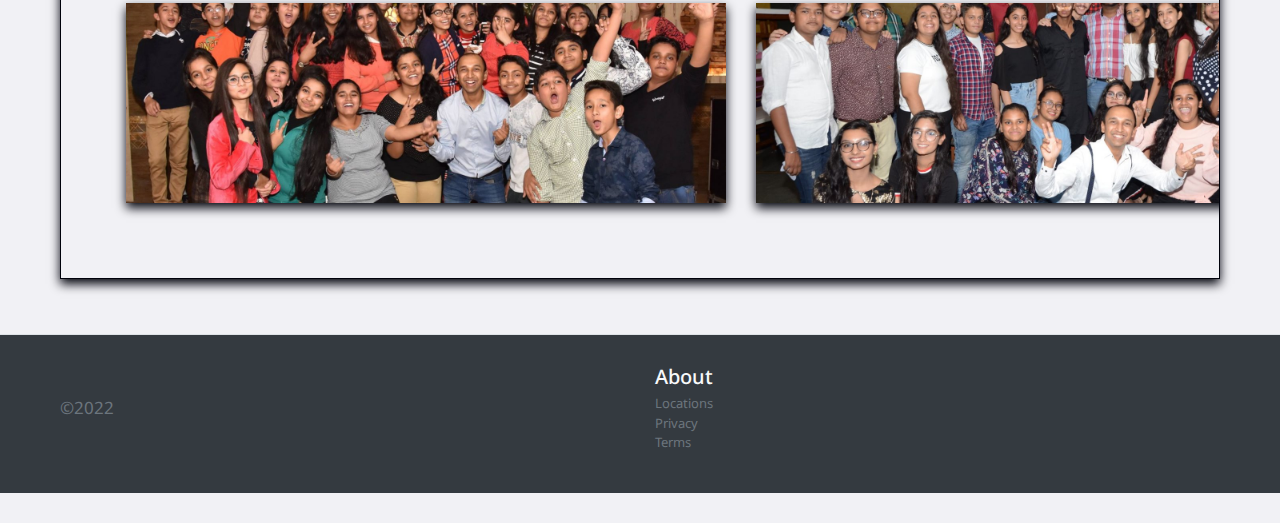
==== commit ad3afe79: "commit" ====
--- a/Index-H.html
+++ b/Index-H.html
@@ -47,12 +47,6 @@
             <a class="nav-link  text-primary" href="#section-service">Services</a>
           </li>
           <li class="nav-item">
-            <a class="nav-link text-primary " href="#team">Team</a>
-          </li>
-          <li class="nav-item">
-            <a class="nav-link  text-primary" href="profile.html" target="_blank" >MyProfile</a>
-          </li>
-          <li class="nav-item">
             <a class="nav-link text-primary " href="#">AboutUs</a>
           </li>
         </ul>
